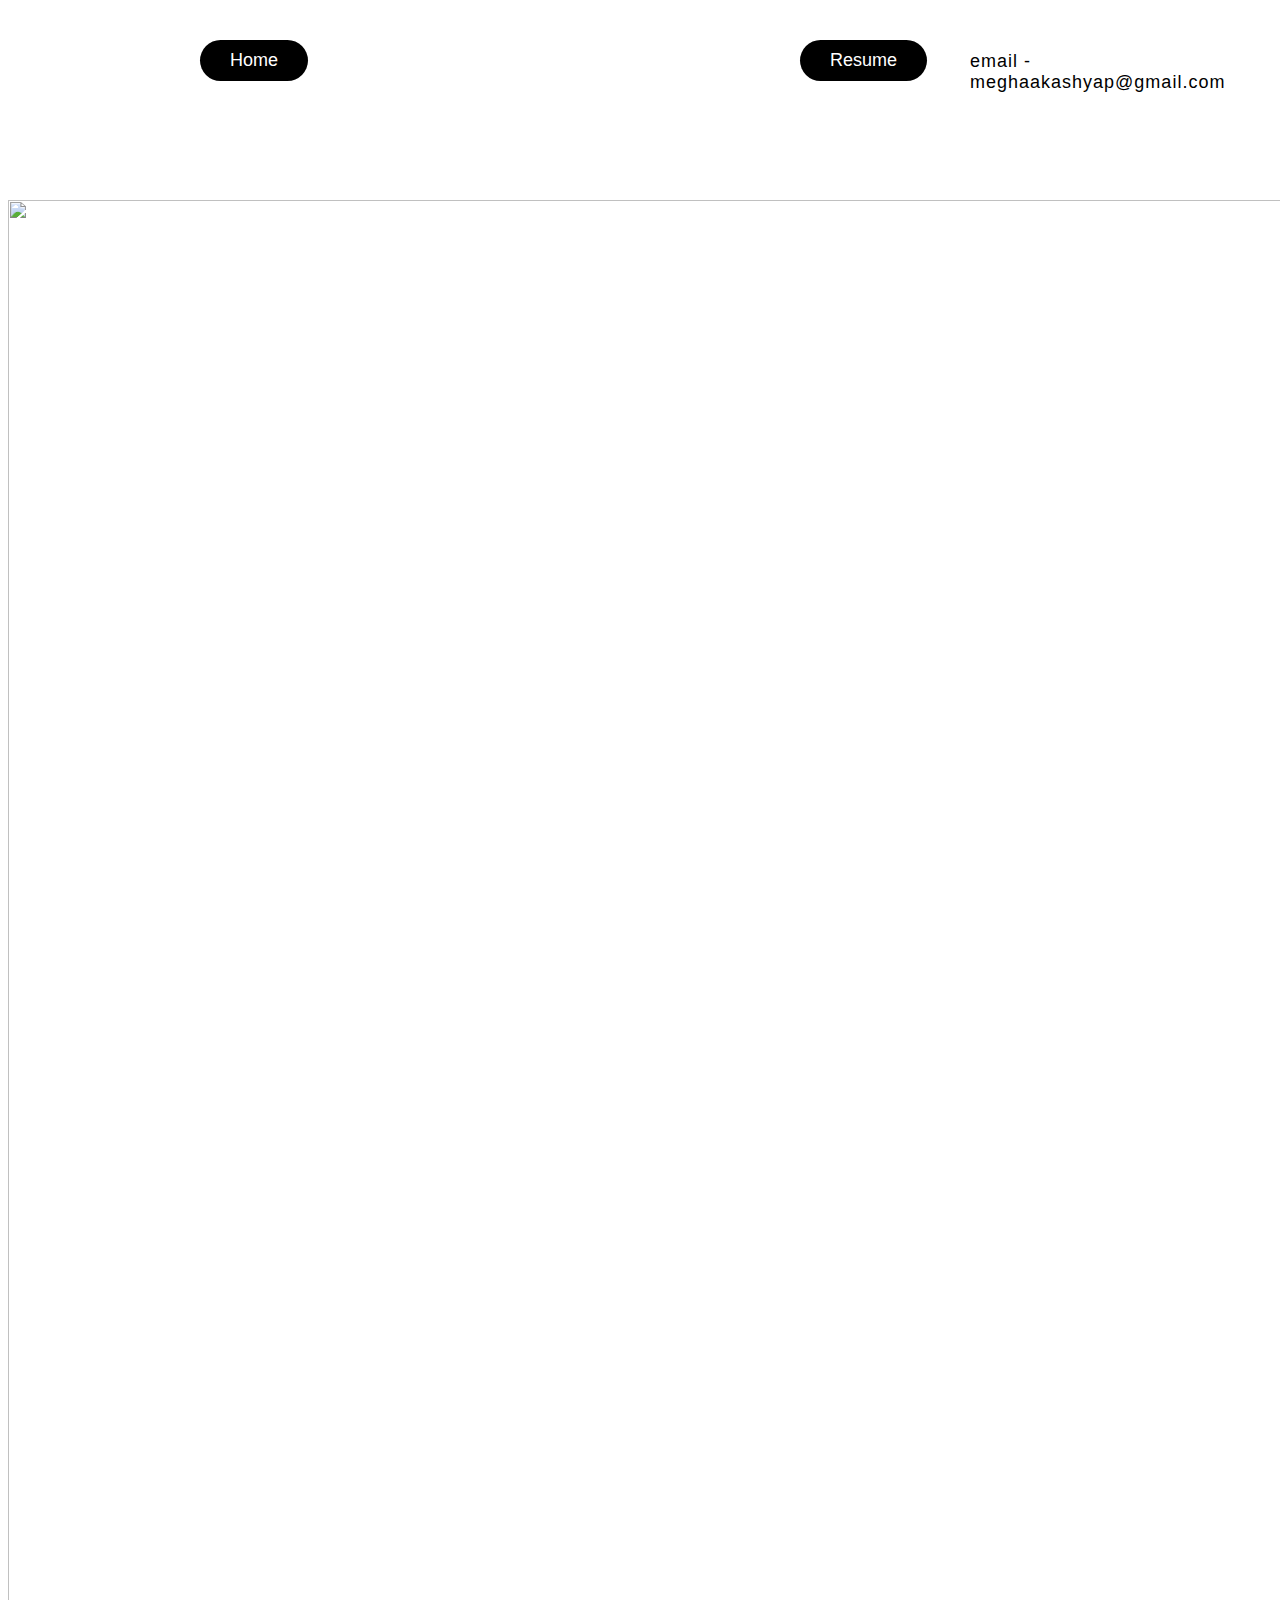
==== dustbinstories.html @ 282fcff6 "main" ====
<!DOCTYPE html>
<html>
<head>
	<!-- font --> 

	<link rel="preconnect" href="https://fonts.googleapis.com">
<link rel="preconnect" href="https://fonts.gstatic.com" crossorigin>
<link href="https://fonts.googleapis.com/css2?family=Open+Sans:ital,wght@0,300..800;1,300..800&display=swap" rel="stylesheet">
	<meta charset="utf-8">
	<meta name="viewport" content="width=device-width, initial-scale=1">


	<title> Dustbin Stories </title>
	<link rel="stylesheet" type="text/css" href="gstyle.css">


<div class="header">
	<a href="graphicdesign.html">  <button class="home"> Home </button> </a>
  <a href="resume.html"> <button class="resume"> Resume </button> </a>
   <h2 class="mail">email - meghaakashyap@gmail.com </h2> </div>
</div>

<img class="ds1" src="/Users/meghaakashyap/Documents/Graphic design/dustbin stories-01.png"> </img>
<img class="ds2" src="/Users/meghaakashyap/Documents/Graphic design/dustbin stories-02.png"> </img>
<img class="ds3" src="/Users/meghaakashyap/Documents/Graphic design/dustbin stories.png"> </img>





</head>
---- gstyle.css ----
body {
	font-family: "Open Sans", sans-serif;
	align-content: center;
}


#header {

    height: 120px;
	width: 1500px;
	position: absolute;
	top: 0px;
	left: 0px;
	background-color: ##F1F1F1;
	
}



button.home {
	position: absolute;
	top: 40px;
	left: 200px;
}

.home:hover {
	background-color: #BC0404;
}

button.resume {
	position: absolute;
	top: 40px;
	left: 800px;
}

.email:hover {
	background-color: #BC0404;
}


}

.otherwork:hover {
 background-color: #BC0404;
}

button.ow {

	position: absolute;
	top: 40px;
	left: 1520px;
}

h2.mail {
	font-size: 18px;
	color: #000000;
	font-family: sans-serif;
	position: absolute;
	top: 36px;
	left: 970px;
}

.ow:hover{
	background-color: #BC0404;
}

.resume:hover{
	background-color: #BC0404;
}




h1 {
	position: absolute;
	top: 150px;
	left: 150px;
	font-size: 20px;
	font-weight: normal;
}

button {
	color: #FFFFFF;
	background-color: #000000;
	font-family: sans-serif;
	font-size: 18px;
	font-weight: normal;
	border-radius: 25px;
	border: none;
	padding: 10px 30px 10px 30px;
}




div.square1 {
	position: absolute;
	top: 150px;
	left: 0px;
	height: 400px;
	width: 1500px;
	background-color: #E6E6E6;
}


p.news {
    position: absolute;
	top: 0px;
	left: 100px;
	font-size: 40px;
	font-weight: normal;
	letter-spacing: 1px;
}


img.nw {
	position: absolute;
	top: 120px;
	left: 100px;
	height: 230px;
	weidth: 230px;

}

img.n2 {
 
position: absolute;
	top: 120px;
	left: 430px;
	height: 230px;
	weidth: 230px;
}

img.n3 {
position: absolute;
	top: 120px;
	left: 760px;
	height: 230px;
	weidth: 230px;
}

img.n4 {
	position: absolute;
	top: 120px;
	left: 1090px;
	height: 230px;
	weidth: 230px;;
}





div.square2 {
	position: absolute;
	top: 600px;
	left: 0px;
	height: 750px;
	width: 1450px;
	background-color: #FFFFFF;

}

p.BC {
    position: absolute;
	top: 0px;
	left: 100px;
	font-size: 40px;
	font-weight: normal;
	letter-spacing: 1px;
}

img.bc1 {
	position: absolute;
	top: 150px;
	left: 100px;
	height: 500px;
	width: 370Px;
	
}


img.bc3 {
	position: absolute;
	top: 150px;
	left: 500px;
	height: 500px;
	width: 370Px;
}




p.mdes1 {
	position: absolute;
	top: 220px;
	left: 950px;
	font-size: 17px;
	font-weight: normal;
	letter-spacing: 0px;
	line-height: 24px;
}



p.mdes2 {
	position: absolute;
	top: 380px;
	left: 950px;
	font-size: 17px;
	font-weight: normal;
	font-family: Open sans;
	letter-spacing: 0px;
	line-height: 24px;
}

.mdesc {
	font-weight: bold;
	color: black;
}

.mdesc:hover {
	color: darkblue;
}

.mdesI {
	font-weight: bold;
}

.mdesj {
	font-weight: bold;
}

.mdesz {
	font-weight: bold;
}







div.design {
	position: absolute;
	top: 2300px;
	left: 0px;
	height: 1200px;
	width: 1500px;
	background-color: #FFFFFF;
	
}



P.ds {
	position: absolute;
	top: 200px;
	left: 948px;
	font-size: 30px;
	font-weight: normal;
	letter-spacing: 0.2px;
	line-height: 24px;
	font-weight: bold;
}

P.dsds {
	position: absolute;
	top: 270px;
	left: 950px;
	font-size: 18px;
	font-weight: normal;
	letter-spacing: 0px;
	line-height: 24px;
}

img.dspic {
	position: absolute;
	top: 180px;
	left: 100px;
	height: 350px;
	width: 780Px;
}



button.vp1 {
	
	position: absolute;
	top: 420px;
	left: 950px;
	padding: 10px 140px 10px 140px;
}

.vp1:hover {
	background-color: #A2B964;
}

h2 {
	position: absolute;
	top: 30px;
	left: 500px;
	font-size: 40px;
	font-weight: normal;
	letter-spacing: 1px;
}

img.vs {
	position: absolute;
	top: 600px;
	left: 100px;
	height: 290px;
	width: 780Px;
}

p.vs {
	position: absolute;
	top: 600px;
	left: 948px;
	font-size: 30px;
	font-weight: normal;
	letter-spacing: 0.2px;
	line-height: 24px;
	font-weight: bold;
}

p.vsdes {
	position: absolute;
	top: 660px;
	left: 950px;
	font-size: 18px;
	font-weight: normal;
	letter-spacing: 0px;
	line-height: 24px;
}

button.vs1 {
	
	position: absolute;
	top: 830px;
	left: 950px;
	padding: 10px 140px 10px 140px;
}

.vs1:hover {
	background-color: #99C6FF;
}

img.ds1 {
	position: absolute;
	top: 200px;
	align-content: center;
	height: 2000px;
	width: 1450Px;
}

img.ds2 {
	position: absolute;
	top: 2200px;
	align-content: center;
	height: 2000px;
	width: 1450Px;
}

img.ds3 {
	position: absolute;
	top: 4200px;
	align-content: center;
	height: 2200px;
	width: 1450Px;
}















div.exhibits {
	position: absolute;
	left: 0px;
	top: 1350px;
	height: 900px;
	width: 1500px;
	align-content: center;
	background-color: #F1F1F1;
}

p.ex {
	position: absolute;
	top: 20px;
	left: 630px;
	height: 290px;
	width: 780Px;
	font-size: 40px;
}

p.exname {
	position: absolute;
	top: 290px;
	left: 800px;
	font-size: 35px;
	font-weight: bold;
	align-content: center;
}

p.exdes {
	position: absolute;
	top: 430px;
	left: 800px;
	font-size: 18px;
	line-height: 25px;
}

p.exorg {
	position: absolute;
	top: 490px;
	left: 800px;
	font-size: 18px;
	font-style: italic;
	line-height: 25px;
}

.ex1 {
	font-weight: bold;
}

.ex2 {
	font-weight: bold;
}

img.ex{
	position: absolute;
	top: 200px;
	left: 250px;
	align-content: center;
	height: 600px;
	width: 450px;
}

button.vp4 {
	position: absolute;
	left: 800px;
	top: 600px;
	align-content: center;
	padding: 10px 155px 10px 155px;
}

.vp4:hover {
	background-color: #5B9FFF;
}








img.resume {
	position: absolute;
	top: 150px;
	left: 250px;
	align-content: center;
	height: 1500px;
	width: 1000Px;
}

img.fr1 {
	position: absolute;
	top: 150px;
	align-content: center;
	height: 3350px;
	width: 1450Px;
}

img.fr2 {
	position: absolute;
	top: 3500px;
	align-content: center;
	height: 3350px;
	width: 1450Px;
}

img.fr3 {
	position: absolute;
	top: 6800px;
	align-content: center;
	height: 3350px;
	width: 1450Px;
}

button.btp2 {
	position: absolute;
	left: 500px;
	top: 10050px;
	align-content: center;
	padding: 10px 140px 10px 140px;
}

.btp2:hover {
background-color: #BC0404;
}



img.a4c1 {
	position: absolute;
	top: 150px;
	align-content: center;
	height: 3350px;
	width: 1450Px;
}

img.a4c2 {
	position: absolute;
	top: 3600px;
	align-content: center;
	height: 3200px;
	width: 1450Px;
}

img.a4c3 {
	position: absolute;
	top: 6700px;
	align-content: center;
	height: 2400px;
	width: 1450Px;
}

button.btp3 {
	position: absolute;
	left: 500px;
	top: 9050px;
	align-content: center;
	padding: 10px 140px 10px 140px;
}

.btp3:hover {
background-color: #BC0404;
}
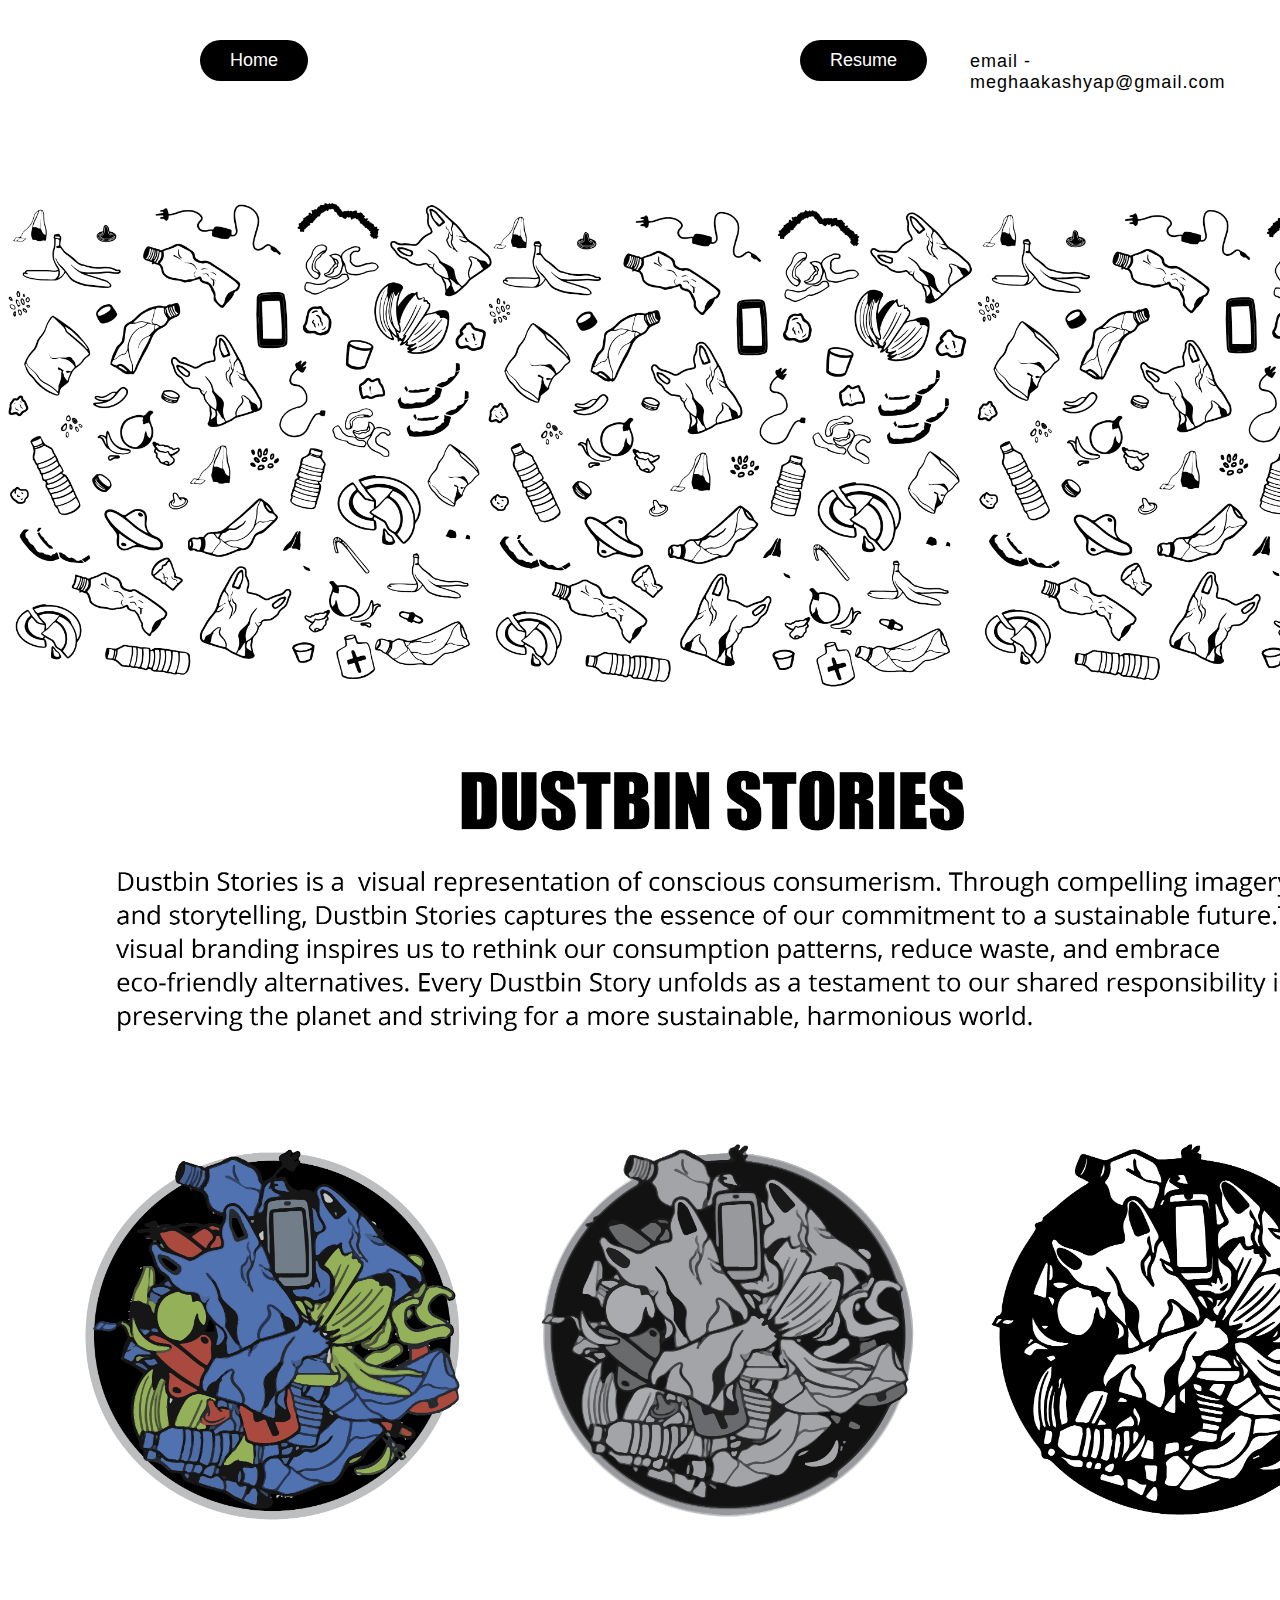
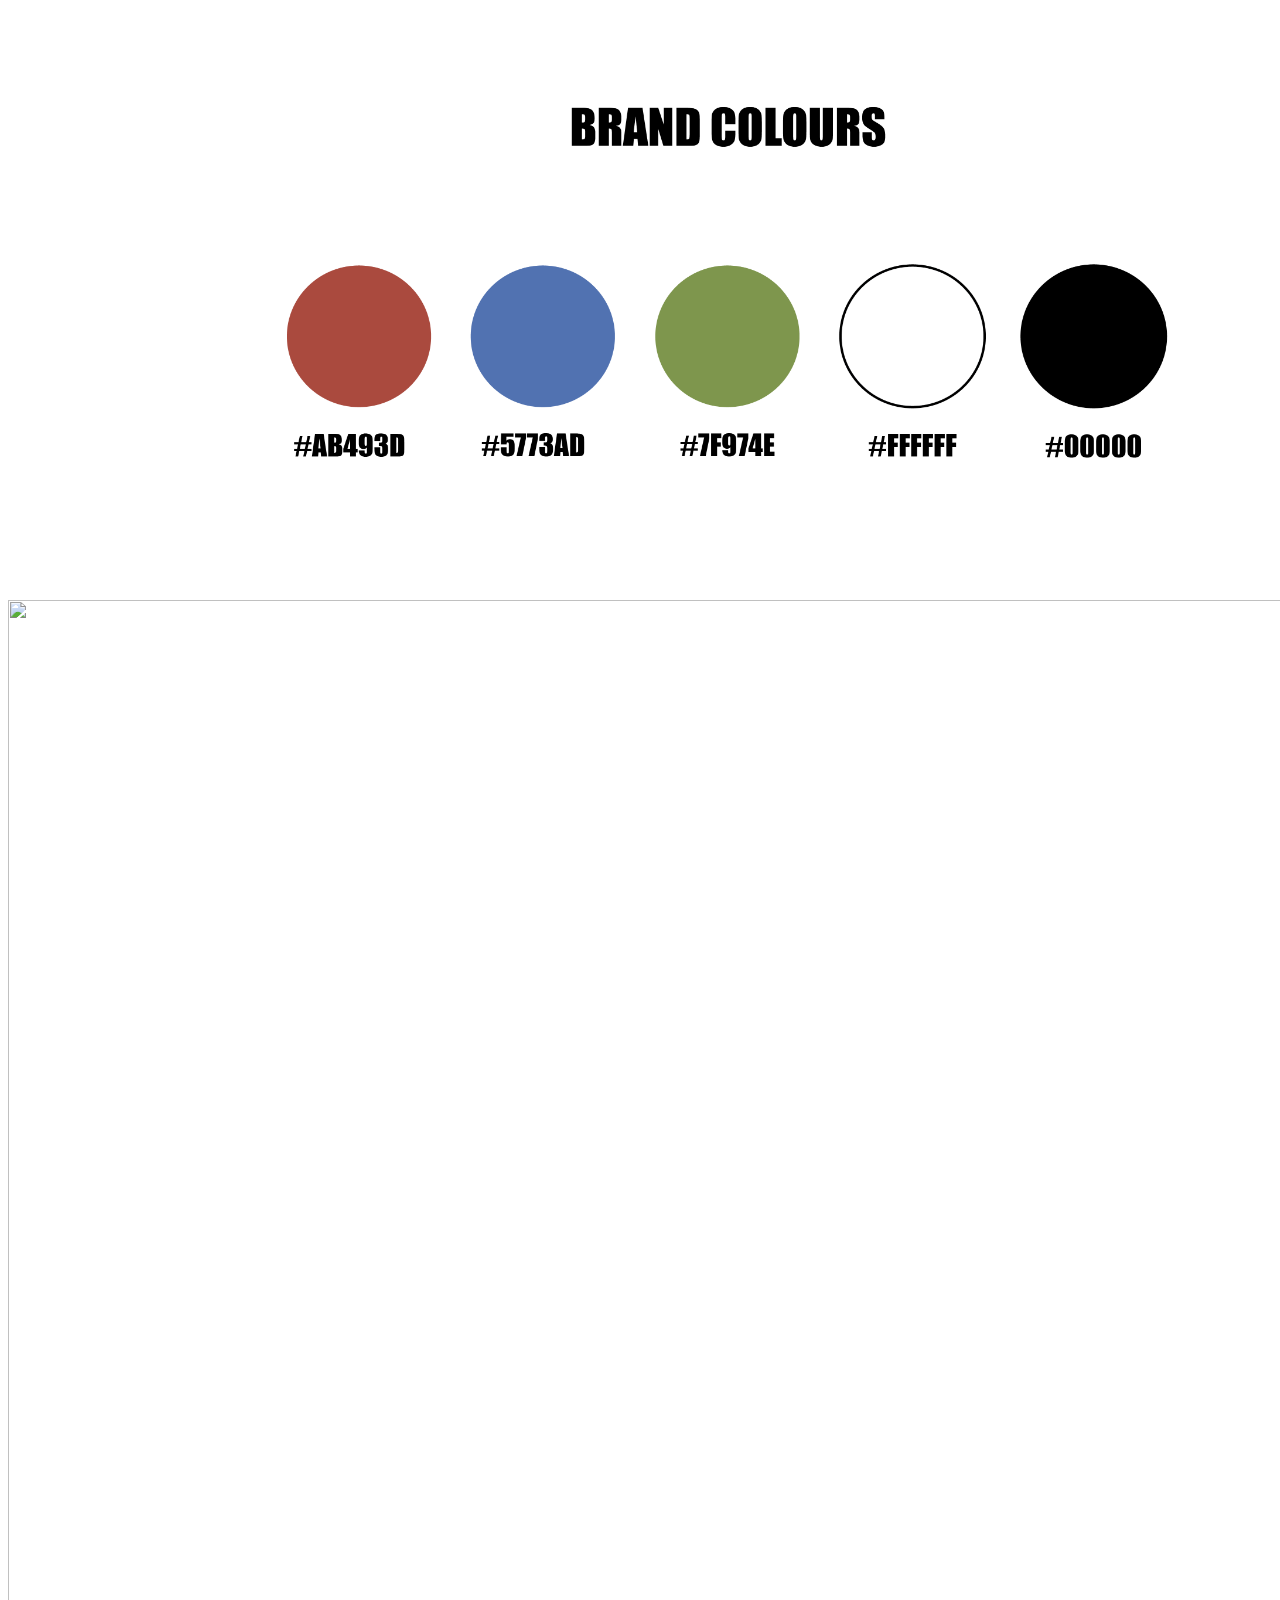
==== commit bc80d161: "Update dustbinstories.html" ====
--- a/dustbinstories.html
+++ b/dustbinstories.html
@@ -15,17 +15,17 @@
 
 
 <div class="header">
-	<a href="graphicdesign.html">  <button class="home"> Home </button> </a>
+	<a href="index.html">  <button class="home"> Home </button> </a>
   <a href="resume.html"> <button class="resume"> Resume </button> </a>
    <h2 class="mail">email - meghaakashyap@gmail.com </h2> </div>
 </div>
 
-<img class="ds1" src="/Users/meghaakashyap/Documents/Graphic design/dustbin stories-01.png"> </img>
-<img class="ds2" src="/Users/meghaakashyap/Documents/Graphic design/dustbin stories-02.png"> </img>
-<img class="ds3" src="/Users/meghaakashyap/Documents/Graphic design/dustbin stories.png"> </img>
+<img class="ds1" src="dustbin stories-01.png"> </img>
+<img class="ds2" src="dustbin stories-02.png"> </img>
+<img class="ds3" src="dustbin stories.png"> </img>
 
 
 
 
 
-</head>+</head>
